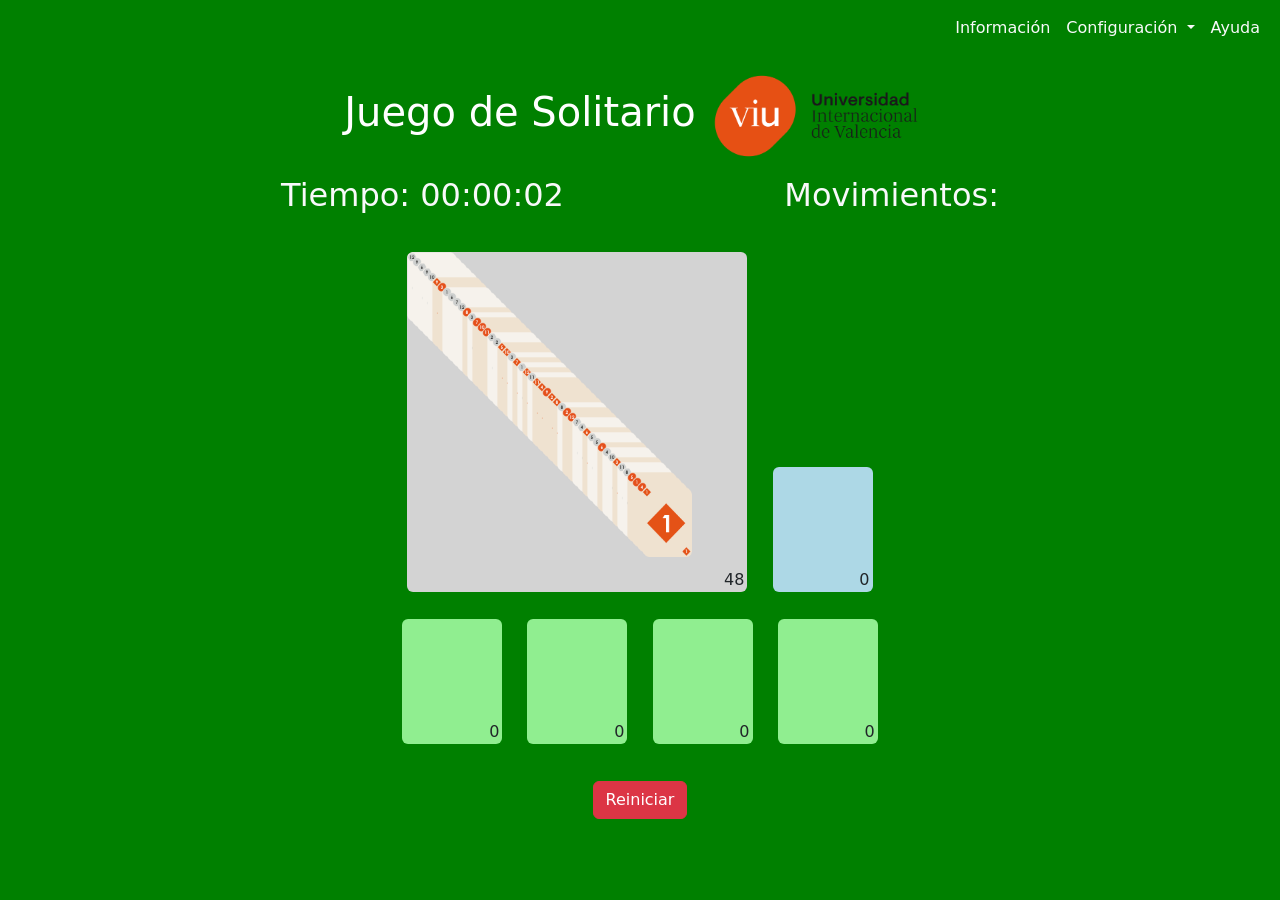
==== solitario.html @ b96832bf "info" ====
<!DOCTYPE html>

<html lang="es">
  <head>
    <title>Solitario VIU</title>
    <meta charset="utf-8" />
    <link 
      rel="stylesheet"
      href="https://cdn.jsdelivr.net/npm/bootstrap@5.3.0/dist/css/bootstrap.min.css" rel="stylesheet" 
      integrity="sha384-9ndCyUaIbzAi2FUVXJi0CjmCapSmO7SnpJef0486qhLnuZ2cdeRhO02iuK6FUUVM" crossorigin="anonymous"
    />
    <!-- <script src="https://cdn.jsdelivr.net/npm/@popperjs/core@2.11.8/dist/umd/popper.min.js" 
      integrity="sha384-I7E8VVD/ismYTF4hNIPjVp/Zjvgyol6VFvRkX/vR+Vc4jQkC+hVqc2pM8ODewa9r" crossorigin="anonymous">
    </script> -->
    <link rel="stylesheet" href="css/solitario.css" />


    <!--/*** !!!!!!!!!!!!!!!!!!! CODIGO !!!!!!!!!!!!!!!!!!!! **/
		Invocar a los ficheros de estilos y al JavaScript donde proceda
        -->
  </head>

  <body>
    <!-- MENU DE NAVEGACION -->
    <nav class="navbar navbar-expand-lg">
      <div class="container-fluid">
        <button 
          class="navbar-toggler" 
          type="button" 
          data-bs-toggle="collapse" 
          data-bs-target="#navbarSupportedContent" 
          aria-controls="navbarSupportedContent" 
          aria-expanded="false" 
          aria-label="Toggle navigation"
        >
          <span class="navbar-toggler-icon"></span>
        </button>
        <div class="collapse navbar-collapse" id="navbarSupportedContent ">
          <ul class="navbar-nav ms-auto mb-2 mb-lg-0  ">
              <li class="nav-item">
                <a 
                  href="#info"
                  class="nav-link  text-light "
                  data-bs-toggle="modal" data-bs-target="#infoModal"
                  aria-current="page"
                >
                Información
                </a>
            </li>
            <li class="nav-item dropdown">
              <a class="nav-link dropdown-toggle text-light" href="#" role="button" data-bs-toggle="dropdown" aria-expanded="false">
                Configuración
              </a>
              <ul class="dropdown-menu text-center">
                <li><a class="dropdown-item" href="#">Cartas a repartir</a></li>
                <li><hr class="dropdown-divider"></li>
                <li><a class="NumCards" href="#" onclick="functionNumCards(2)">2</a></li><li><hr class="dropdown-divider"></li>
                <li><a class="NumCards" href="#" onclick="functionNumCards(3)">3</a></li><li><hr class="dropdown-divider"></li>
                <li><a class="NumCards" href="#" onclick="functionNumCards(4)">4</a></li><li><hr class="dropdown-divider"></li>
                <li><a class="NumCards" href="#" onclick="functionNumCards(5)">5</a></li><li><hr class="dropdown-divider"></li>
                <li><a class="NumCards" href="#" onclick="functionNumCards(6)">6</a></li><li><hr class="dropdown-divider"></li>
                <li><a class="NumCards" href="#" onclick="functionNumCards(7)">7</a></li><li><hr class="dropdown-divider"></li>
                <li><a class="NumCards" href="#" onclick="functionNumCards(8)">8</a></li><li><hr class="dropdown-divider"></li>
                <li><a class="NumCards" href="#" onclick="functionNumCards(9)">9</a></li><li><hr class="dropdown-divider"></li>
                <li><a class="NumCards" href="#" onclick="functionNumCards(10)">10</a></li><li><hr class="dropdown-divider"></li>
                <li><a class="NumCards" href="#" onclick="functionNumCards(11)">11</a></li><li><hr class="dropdown-divider"></li>
                <li><a class="NumCards" href="#" onclick="functionNumCards(12)">12</a></li>
              </ul>
            </li>
            <li class="nav-item">
                <a 
                  href="#Ayuda"
                  class="nav-link  text-light "
                  data-bs-toggle="modal" data-bs-target="#exampleModal"
                  aria-current="page"
                >
                Ayuda
                </a>
            </li>

          </ul>
        </div>
      </div>
    </nav>

    <!-- PANTALLA MODAL DE TERMINACIÓN -->
    <div class="central flex-column">
      <div id="modal" class="modal" tabindex="-1">
        <div class="modal-dialog modal-dialog-centered">
          <div class="modal-content">
            <div class="modal-header">
              <h5 class="modal-title">Juego Terminado</h5>
            </div>
            <div class="modal-body">
              <p id="tiempo_final">Tiempo:</p>
              <p id="movimientos_final">Movimientos:</p>
            </div>
            <div class="modal-footer">
              <button type="button" id="cerrar-modal" class="btn btn-secondary" data-bs-dismiss="modal">Cerrar</button>
              <button type="button" id="reiniciar" class="btn btn-primary">Empezar de Nuevo</button>
            </div>
          </div>
        </div>
      </div>
      <!-- Título principal -->

      <!--/*** !!!!!!!!!!!!!!!!!!! CODIGO !!!!!!!!!!!!!!!!!!!! **/
			Rellenar h1 e insertar el logo donde proceda
        	-->
      <div class="container ">
        <div class="container flex-row center align-items-center">
          <h1 id="titulo">Juego de Solitario </h1>
          <a href="https://www.universidadviu.com/es/">
            <img href="https://www.universidadviu.com/es/" class="rounded"
              width="240"
              height="120"
              loading="lazy"
              src="imagenes/logoVIU.png"
              alt="logo_viu"
            />
          </a>
        </div>
      </div>



      <!-- Siguiente línea donde se indicará el tiempo transcurrido y la cantidad
				de movimientos que se han hecho hasta el momento. Estos números se 
				indicarán en los span internos -->
      <h2 id="marcadores">
        <span class="text-light">Tiempo: <span id="contador_tiempo"></span></span>
        <span style="display: inline-block; width: 200px"></span>
        <span class="text-light"
          >Movimientos: <span id="contador_movimientos" class=""></span
        ></span>
      </h2>

      <!-- La "mesa" contendrá los 6 tapetes. En la parte superior dos de ellos 
				y en la parte inferior los cuatro restantes. Los contadores de los
				mazos de cartas de cada tapete están indicados oportunamente dentro
				de elementos span -->
      <div id="mesa">
        <div class="tapetes_superiores">
          <div id="inicial" class="tapete rounded">
            <span id="contador_inicial" class="contador"></span>
          </div>
          <!--
					-->
          <div id="sobrantes_receptor" class="tapete rounded">
            <span id="contador_sobrantes_receptor" class="contador"></span>
          </div>
        </div>
        <div
          id="receptor1"
          class="tapete receptor rounded"
        >
          <span id="contador_receptor1" class="contador"></span>
        </div>
        <!--
				-->
        <div
          id="receptor2"
          class="tapete receptor rounded"
        >
          <span id="contador_receptor2" class="contador"></span>
        </div>
        <!--
				-->
        <div
          id="receptor3"
          class="tapete receptor rounded"
        >
          <span id="contador_receptor3" class="contador"></span>
        </div>
        <!--
				-->
        <div
          id="receptor4"
          class="tapete receptor rounded" 
        >
          <span id="contador_receptor4" class="contador"></span>
        </div>
      </div>

      <!-- Botón de reset que reinicia todo: partida, contadores de tiempo, de movimientos, ... -->
      <button id="reset" onclick="reiniciar()" class="btn btn-danger">
        Reiniciar
      </button>
    </div>
    <!-- class="central" -->


    <!-- CUADRO MODAL GENERADO PARA MOSTRAR UNA PANTALLA DE AYUDA -->
    <div class="modal fade" id="exampleModal" tabindex="-1" aria-labelledby="exampleModalLabel" aria-hidden="true">
      <div class="modal-dialog">
        <div class="modal-content">
          <div class="modal-header">
            <h1 class="modal-title fs-5" id="exampleModalLabel">Ayuda Juego Solitario</h1>
            <button type="button" class="btn-close" data-bs-dismiss="modal" aria-label="Close"></button>
          </div>
          <div class="modal-body">
            El funcionamiento del juego...
          </div>
          <div class="modal-footer">
            <button type="button" class="btn btn-primary" data-bs-dismiss="modal">Cerrar</button>
          </div>
        </div>
      </div>
    </div>

    <!-- CUADRO MODAL GENERADO PARA MOSTRAR UNA PANTALLA DE INFORMACION DE LA ASIGNATURA -->
    <div class="modal fade" id="infoModal" tabindex="-1" aria-labelledby="infoModalLabel" aria-hidden="true">
      <div class="modal-dialog">
        <div class="modal-content">
          <div class="modal-header">
            <h1 class="modal-title fs-5" id="infoModalLabel">Información Asignatura</h1>
            <button type="button" class="btn-close" data-bs-dismiss="modal" aria-label="Close"></button>
          </div>
          <div class="modal-body">
            Actividad 1: HTML+CSS+JavaScript
          </div>
          <div class="modal-body viu">05MASW</div>
          <div class="modal-body">DESARROLLO DE APLICACIONES WEB II: LADO DEL CLIENTE (FRONT-END) Y MULTIMEDIA</div>
          <hr class="modal-divider"></li>
          <div class="modal-body">Profesor: </div>
          <div class="modal-body">-Ismael de Fez Lava</div>
          
          <div class="modal-body">Alumnos: </div>
          <div class="modal-body">-Camila Micaela Urquizo Suca</div>
          <div class="modal-body">-Alejandro Vázquez Menéndez</div>
          <div class="modal-body">-David Lima Granada</div>

          

          <div class="modal-footer">
            <button type="button" class="btn btn-primary" data-bs-dismiss="modal">Cerrar</button>
          </div>
        </div>
      </div>
    </div>

    <script src="https://cdn.jsdelivr.net/npm/bootstrap@5.3.0/dist/js/bootstrap.bundle.min.js" integrity="sha384-geWF76RCwLtnZ8qwWowPQNguL3RmwHVBC9FhGdlKrxdiJJigb/j/68SIy3Te4Bkz" crossorigin="anonymous"></script>

  </body>
  <script type="text/javascript" src="js/solitario.js"></script>
</html>
---- css/solitario.css ----
/**
	Especificaciones CSS para el juego del solitario 
*/

/* /*** !!!!!!!!!!!!!!!!!!! CODIGO !!!!!!!!!!!!!!!!!!!! 
	Completar los estilos que faltan y modificar al gusto del alumno
**/

/* Todos los contadores estarán ubicados en la parte inferior 
   derecha (position absolute) de los respectivos tapetes (position relative).
*/
body{
	background: green;
}
.contador {
	position: absolute;
	bottom: 0px;
	right: 3px;
}
.flex-row {
	display: flex;
	flex-direction: row;
}
.flex-column {
	display: flex;
    flex-direction: column;
}
.central{
	align-items: center;
}

.center {
	justify-content: center;
}


/* Centrado del título y color */
h1#titulo {
	text-align: center;
	color: #E65014;
	color: white;
}

/* Centrado de los marcadores de tiempo y movimientos */
h2#marcadores{ 
	text-align: center; 
}

/* Mesa que contiene a los tapetes centrados */
div#mesa{
	text-align: center;
	margin:20px;
}
a{
	text-decoration: none;
  }
/* Todos los tapetes con position relative para que
   los respectivos mazos (arrays de <img>) puedan
   posicionarse de manera absoluta respecto a ellos */
div.tapete{
	display: inline-block;
	position: relative;
	margin: 10px;
}

/* Dimensiones y color de fondo para el tapete inicial */
div.tapete#inicial{
	width: 340px;
	height: 340px;			
	background-color: lightgrey;
}

/* Dimensiones para todos los tapetes salvo el inicial */
div.tapete:not(#inicial){				
	height: 125px;
	width: 100px;
}

/* Color de fondo para el tapete de las cartas sobrantes */
div.tapete#sobrantes_receptor{
	background-color: lightblue;
}

/* Color de fondo de los tapetes receptores */
div.tapete.receptor{
	background-color: lightgreen;
}

button#reset {
	max-width: 100px;
}
div.viu {
	text-align: center;
	color: #E65014;
}
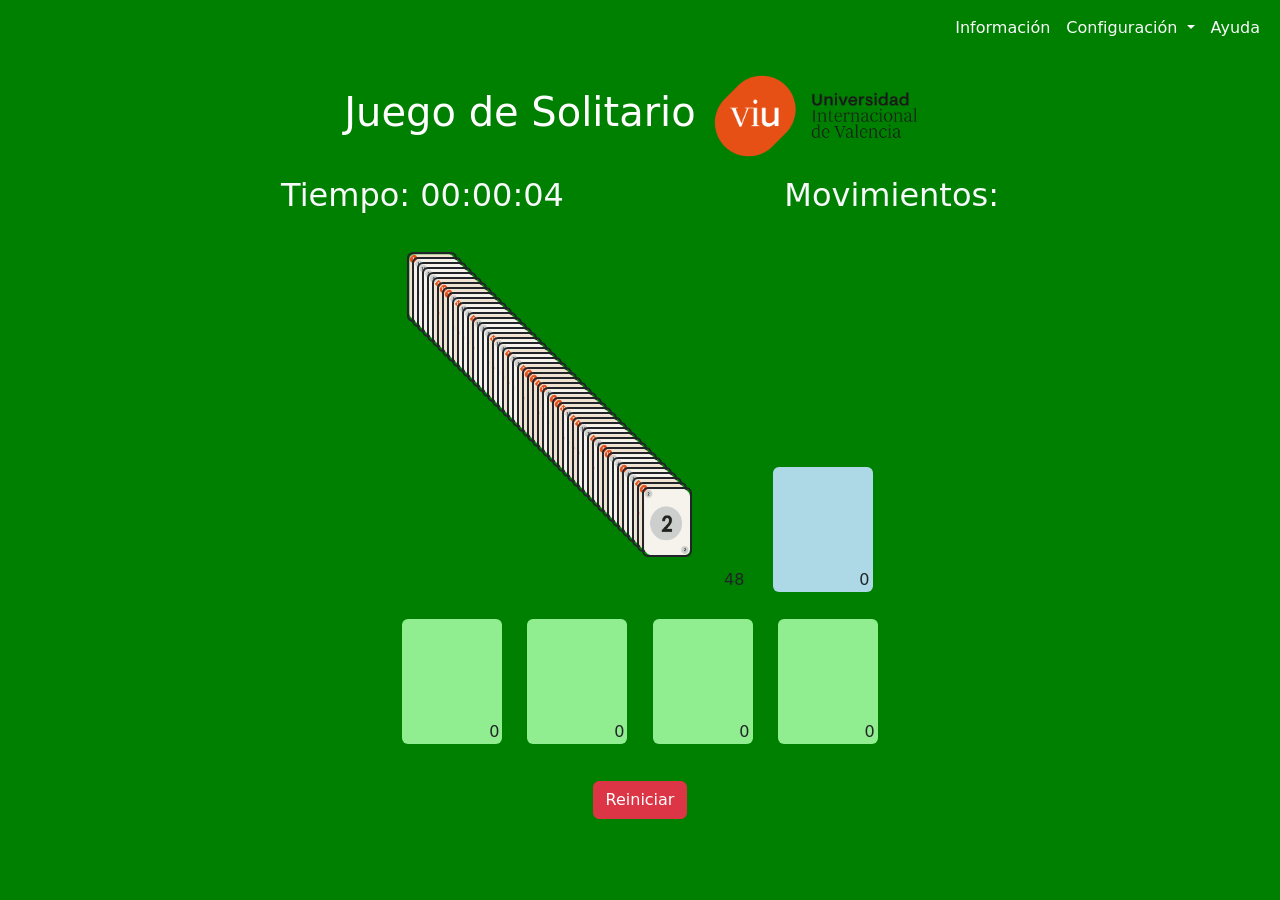
==== commit 437ae836: "color tapiz" ====
--- a/solitario.html
+++ b/solitario.html
@@ -194,15 +194,16 @@
     <div class="modal fade" id="exampleModal" tabindex="-1" aria-labelledby="exampleModalLabel" aria-hidden="true">
       <div class="modal-dialog">
         <div class="modal-content">
-          <div class="modal-header">
-            <h1 class="modal-title fs-5" id="exampleModalLabel">Ayuda Juego Solitario</h1>
+          <div class="modal-header ">
+            <h1 class="modal-title fs-5 " id="exampleModalLabel">Funcionamiento Juego Solitario</h1>
             <button type="button" class="btn-close" data-bs-dismiss="modal" aria-label="Close"></button>
           </div>
-          <div class="modal-body">
-            El funcionamiento del juego...
+          <div class="modal-body text-center">
+            <a href="utils/Actividad1.pdf" target="_blank">Actividad 1.pdf</a>
+            
           </div>
           <div class="modal-footer">
-            <button type="button" class="btn btn-primary" data-bs-dismiss="modal">Cerrar</button>
+            <button type="button" class="btn btn-primary  mx-auto " data-bs-dismiss="modal">Cerrar</button>
           </div>
         </div>
       </div>
--- a/css/solitario.css
+++ b/css/solitario.css
@@ -67,7 +67,7 @@
 div.tapete#inicial{
 	width: 340px;
 	height: 340px;			
-	background-color: lightgrey;
+	//background-color: lightgrey;
 }
 
 /* Dimensiones para todos los tapetes salvo el inicial */
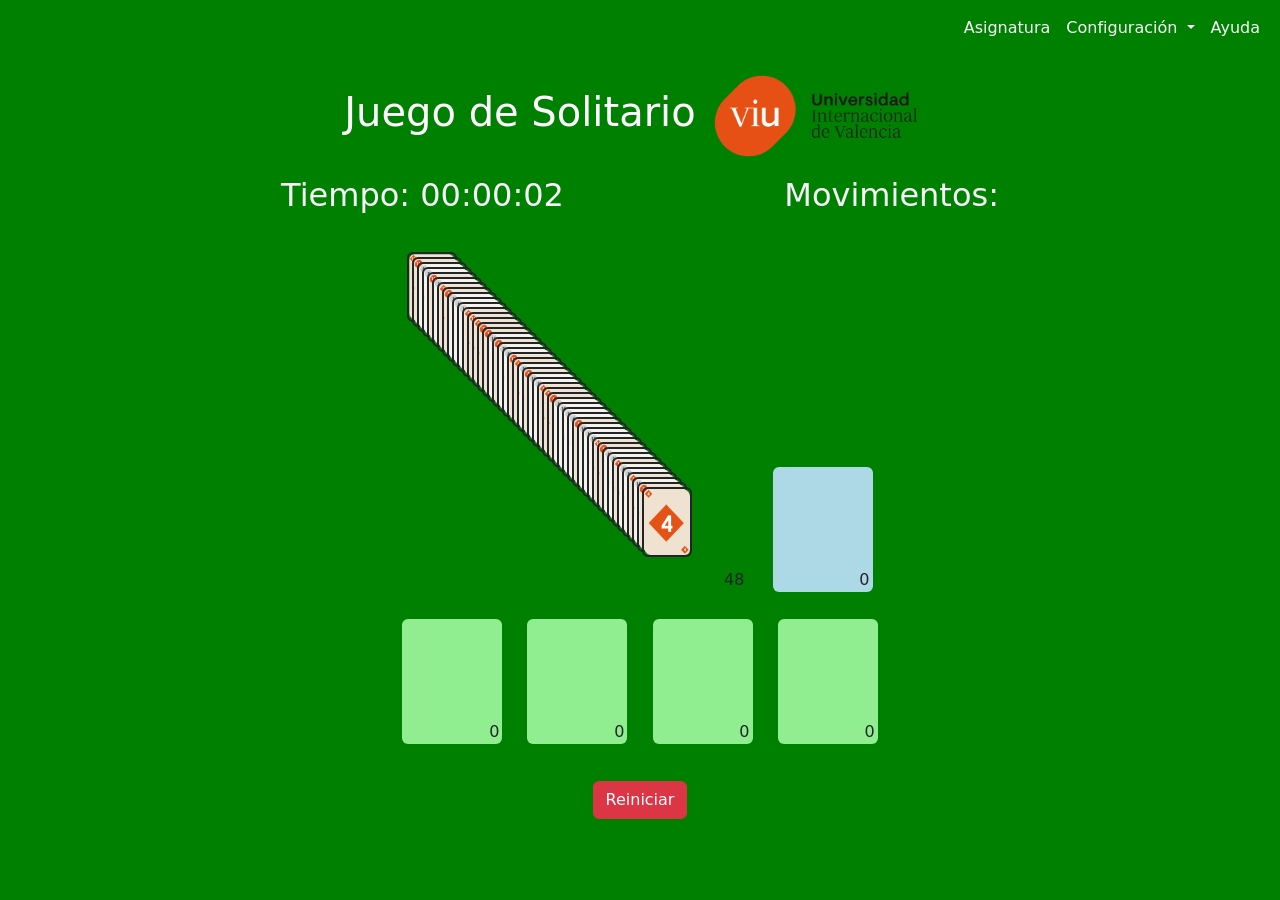
==== commit b28ea540: "bug tiempo" ====
--- a/solitario.html
+++ b/solitario.html
@@ -44,7 +44,7 @@
                   data-bs-toggle="modal" data-bs-target="#infoModal"
                   aria-current="page"
                 >
-                Información
+                Asignatura
                 </a>
             </li>
             <li class="nav-item dropdown">
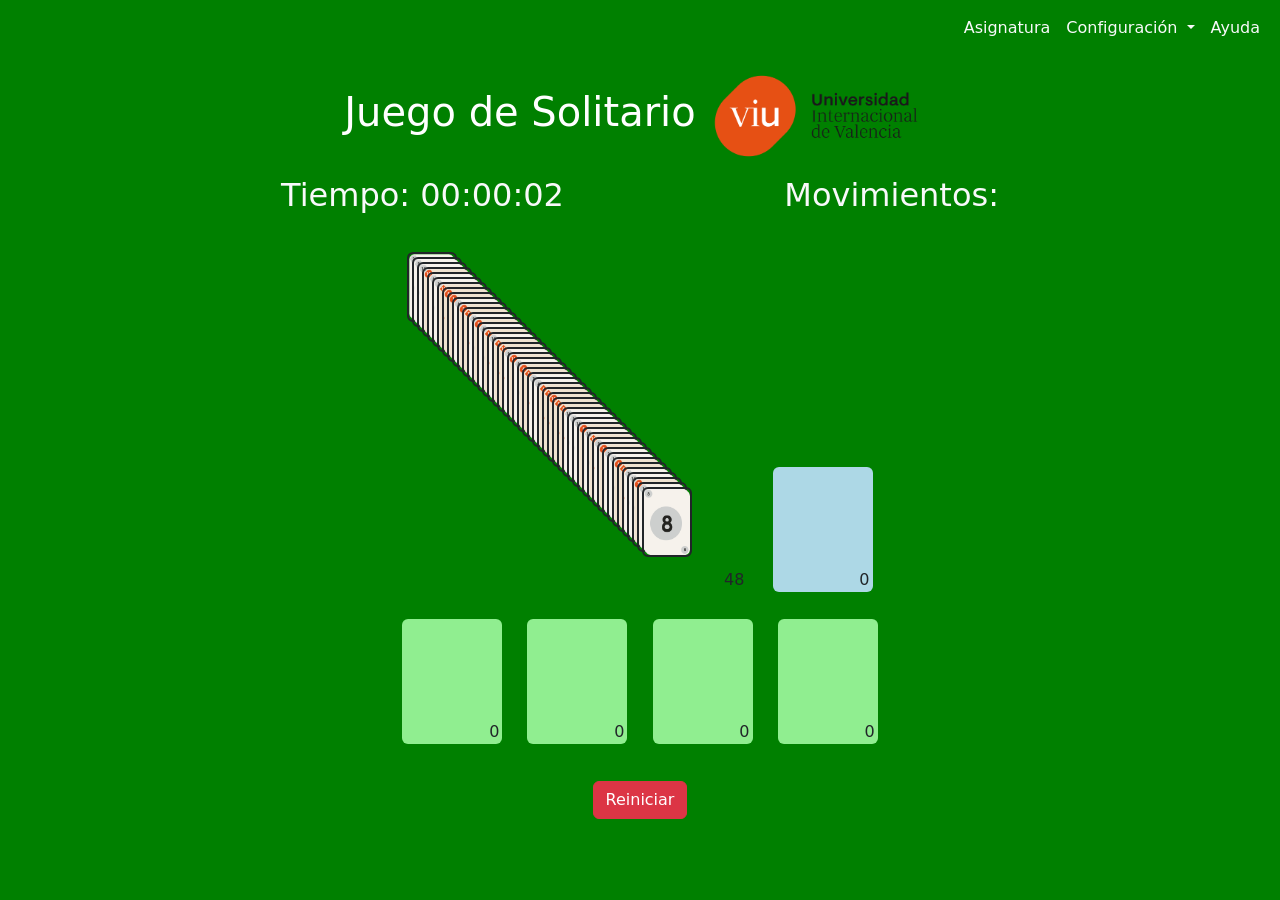
==== commit 0d78c438: "updates front" ====
--- a/solitario.html
+++ b/solitario.html
@@ -54,17 +54,17 @@
               <ul class="dropdown-menu text-center">
                 <li><a class="dropdown-item" href="#">Cartas a repartir</a></li>
                 <li><hr class="dropdown-divider"></li>
-                <li><a class="NumCards" href="#" onclick="functionNumCards(2)">2</a></li><li><hr class="dropdown-divider"></li>
-                <li><a class="NumCards" href="#" onclick="functionNumCards(3)">3</a></li><li><hr class="dropdown-divider"></li>
-                <li><a class="NumCards" href="#" onclick="functionNumCards(4)">4</a></li><li><hr class="dropdown-divider"></li>
-                <li><a class="NumCards" href="#" onclick="functionNumCards(5)">5</a></li><li><hr class="dropdown-divider"></li>
-                <li><a class="NumCards" href="#" onclick="functionNumCards(6)">6</a></li><li><hr class="dropdown-divider"></li>
-                <li><a class="NumCards" href="#" onclick="functionNumCards(7)">7</a></li><li><hr class="dropdown-divider"></li>
-                <li><a class="NumCards" href="#" onclick="functionNumCards(8)">8</a></li><li><hr class="dropdown-divider"></li>
-                <li><a class="NumCards" href="#" onclick="functionNumCards(9)">9</a></li><li><hr class="dropdown-divider"></li>
-                <li><a class="NumCards" href="#" onclick="functionNumCards(10)">10</a></li><li><hr class="dropdown-divider"></li>
-                <li><a class="NumCards" href="#" onclick="functionNumCards(11)">11</a></li><li><hr class="dropdown-divider"></li>
-                <li><a class="NumCards" href="#" onclick="functionNumCards(12)">12</a></li>
+                <li onclick="functionNumCards(2)"><a class="NumCards" href="#">2</a></li><li><hr class="dropdown-divider"></li>
+                <li onclick="functionNumCards(3)"><a class="NumCards" href="#">3</a></li><li><hr class="dropdown-divider"></li>
+                <li onclick="functionNumCards(4)"><a class="NumCards" href="#">4</a></li><li><hr class="dropdown-divider"></li>
+                <li onclick="functionNumCards(5)"><a class="NumCards" href="#">5</a></li><li><hr class="dropdown-divider"></li>
+                <li onclick="functionNumCards(6)"><a class="NumCards" href="#">6</a></li><li><hr class="dropdown-divider"></li>
+                <li onclick="functionNumCards(7)"><a class="NumCards" href="#">7</a></li><li><hr class="dropdown-divider"></li>
+                <li onclick="functionNumCards(8)"><a class="NumCards" href="#">8</a></li><li><hr class="dropdown-divider"></li>
+                <li onclick="functionNumCards(9)"><a class="NumCards" href="#">9</a></li><li><hr class="dropdown-divider"></li>
+                <li onclick="functionNumCards(10)"><a class="NumCards" href="#">10</a></li><li><hr class="dropdown-divider"></li>
+                <li onclick="functionNumCards(11)"><a class="NumCards" href="#">11</a></li><li><hr class="dropdown-divider"></li>
+                <li onclick="functionNumCards(12)"><a class="NumCards" href="#">12</a></li>
               </ul>
             </li>
             <li class="nav-item">
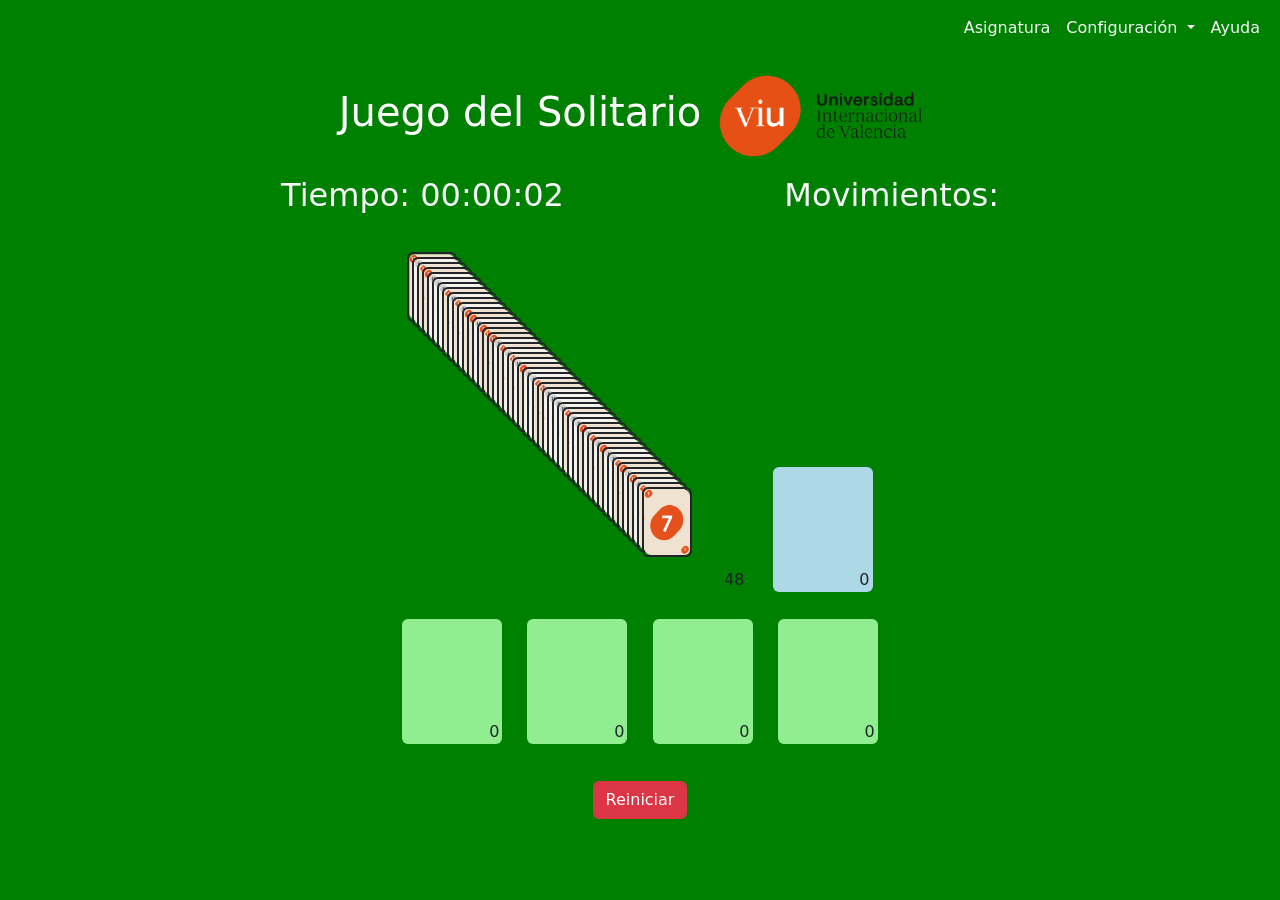
==== commit 2b95b395: "varios" ====
--- a/solitario.html
+++ b/solitario.html
@@ -3,7 +3,7 @@
 <html lang="es">
   <head>
     <title>Solitario VIU</title>
-    <meta charset="utf-8" />
+    <link rel = "icon" href = "imagenes/viu.png" type = "image/x-icon"> <meta charset="utf-8" />
     <link 
       rel="stylesheet"
       href="https://cdn.jsdelivr.net/npm/bootstrap@5.3.0/dist/css/bootstrap.min.css" rel="stylesheet" 
@@ -15,12 +15,9 @@
     <link rel="stylesheet" href="css/solitario.css" />
 
 
-    <!--/*** !!!!!!!!!!!!!!!!!!! CODIGO !!!!!!!!!!!!!!!!!!!! **/
-		Invocar a los ficheros de estilos y al JavaScript donde proceda
-        -->
   </head>
-
   <body>
+
     <!-- MENU DE NAVEGACION -->
     <nav class="navbar navbar-expand-lg">
       <div class="container-fluid">
@@ -33,7 +30,7 @@
           aria-expanded="false" 
           aria-label="Toggle navigation"
         >
-          <span class="navbar-toggler-icon"></span>
+        <span class="navbar-toggler-icon"></span>
         </button>
         <div class="collapse navbar-collapse" id="navbarSupportedContent ">
           <ul class="navbar-nav ms-auto mb-2 mb-lg-0  ">
@@ -77,13 +74,12 @@
                 Ayuda
                 </a>
             </li>
-
           </ul>
         </div>
       </div>
     </nav>
 
-    <!-- PANTALLA MODAL DE TERMINACIÓN -->
+    <!-- PANTALLA MODAL DE TERMINACIÓN DE PARTIDA-->
     <div class="central flex-column">
       <div id="modal" class="modal" tabindex="-1">
         <div class="modal-dialog modal-dialog-centered">
@@ -103,13 +99,9 @@
         </div>
       </div>
       <!-- Título principal -->
-
-      <!--/*** !!!!!!!!!!!!!!!!!!! CODIGO !!!!!!!!!!!!!!!!!!!! **/
-			Rellenar h1 e insertar el logo donde proceda
-        	-->
       <div class="container ">
         <div class="container flex-row center align-items-center">
-          <h1 id="titulo">Juego de Solitario </h1>
+          <h1 id="titulo">Juego del Solitario </h1>
           <a href="https://www.universidadviu.com/es/">
             <img href="https://www.universidadviu.com/es/" class="rounded"
               width="240"
@@ -172,8 +164,6 @@
         >
           <span id="contador_receptor3" class="contador"></span>
         </div>
-        <!--
-				-->
         <div
           id="receptor4"
           class="tapete receptor rounded" 
@@ -195,7 +185,7 @@
       <div class="modal-dialog">
         <div class="modal-content">
           <div class="modal-header ">
-            <h1 class="modal-title fs-5 " id="exampleModalLabel">Funcionamiento Juego Solitario</h1>
+            <h1 class="modal-title fs-5 " id="exampleModalLabel">Funcionamiento Juego del Solitario</h1>
             <button type="button" class="btn-close" data-bs-dismiss="modal" aria-label="Close"></button>
           </div>
           <div class="modal-body text-center">
@@ -216,24 +206,21 @@
           <div class="modal-header">
             <h1 class="modal-title fs-5" id="infoModalLabel">Información Asignatura</h1>
             <button type="button" class="btn-close" data-bs-dismiss="modal" aria-label="Close"></button>
-          </div>
-          <div class="modal-body">
-            Actividad 1: HTML+CSS+JavaScript
-          </div>
-          <div class="modal-body viu">05MASW</div>
-          <div class="modal-body">DESARROLLO DE APLICACIONES WEB II: LADO DEL CLIENTE (FRONT-END) Y MULTIMEDIA</div>
-          <hr class="modal-divider"></li>
-          <div class="modal-body">Profesor: </div>
-          <div class="modal-body">-Ismael de Fez Lava</div>
-          
-          <div class="modal-body">Alumnos: </div>
-          <div class="modal-body">-Camila Micaela Urquizo Suca</div>
-          <div class="modal-body">-Alejandro Vázquez Menéndez</div>
-          <div class="modal-body">-David Lima Granada</div>
-
-          
-
-          <div class="modal-footer">
+            </div>
+            <div class="modal-body">
+              Actividad 1: HTML+CSS+JavaScript
+            </div>
+            <div class="modal-body viu"><strong>05MASW</strong></div>
+            <div class="modal-body">DESARROLLO DE APLICACIONES WEB II: LADO DEL CLIENTE (FRONT-END) Y MULTIMEDIA</div>
+            <hr class="modal-divider"></li>
+            <div class="modal-body">Profesor: </div>
+            <div class="modal-body">-<strong>Ismael de Fez Lava</strong></div>
+            
+            <div class="modal-body">Alumnos: </div>
+            <div class="modal-body">-<strong>Camila Micaela Urquizo Suca</strong></div>
+            <div class="modal-body">-<strong>Alejandro Vázquez Menéndez</strong></div>
+            <div class="modal-body">-<strong>David Lima Granada</strong></div>
+            <div class="modal-footer">
             <button type="button" class="btn btn-primary" data-bs-dismiss="modal">Cerrar</button>
           </div>
         </div>
--- a/css/solitario.css
+++ b/css/solitario.css
@@ -67,7 +67,7 @@
 div.tapete#inicial{
 	width: 340px;
 	height: 340px;			
-	//background-color: lightgrey;
+	/* background-color: lightgrey; */
 }
 
 /* Dimensiones para todos los tapetes salvo el inicial */
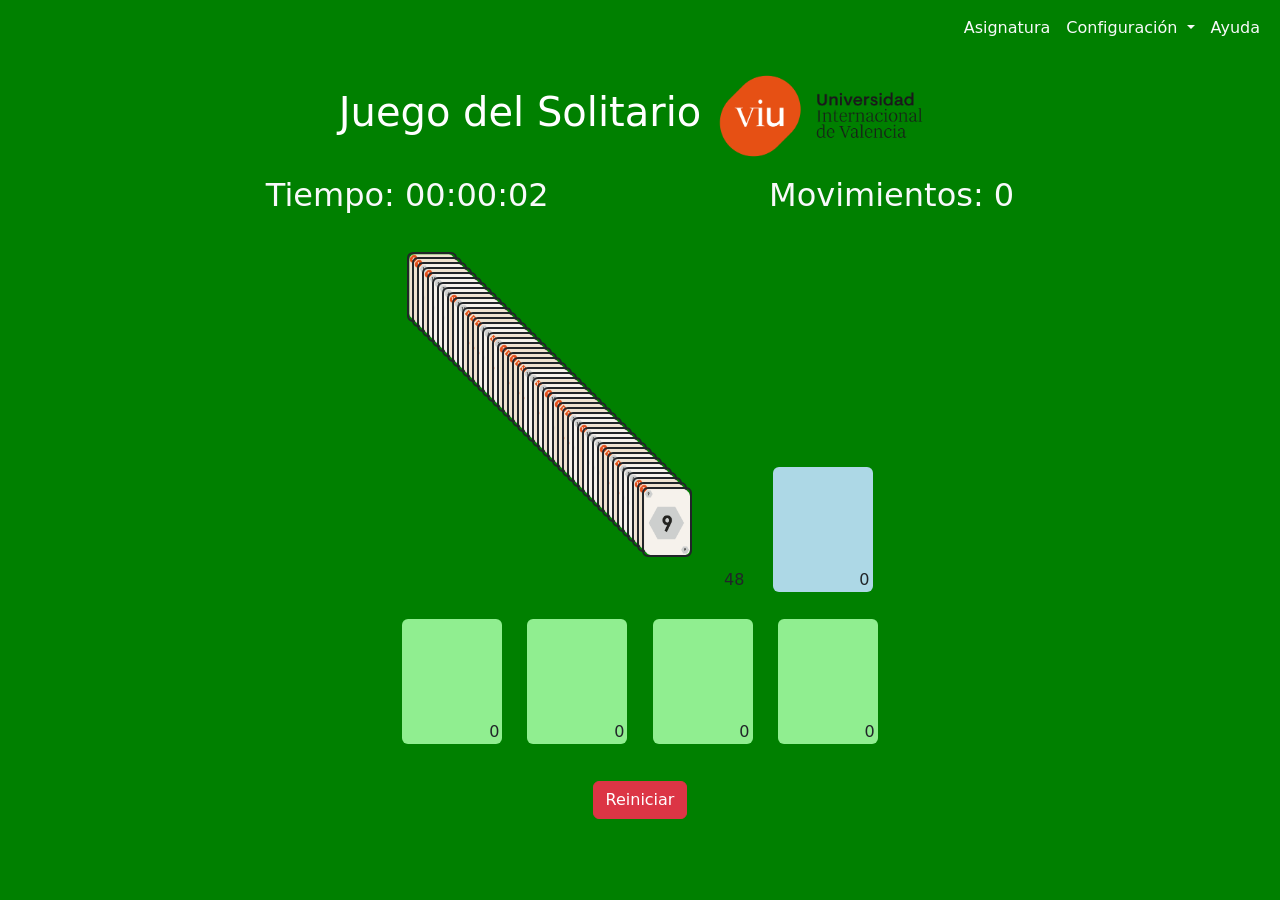
==== commit 0b1ee50c: "varios2" ====
--- a/solitario.html
+++ b/solitario.html
@@ -9,9 +9,6 @@
       href="https://cdn.jsdelivr.net/npm/bootstrap@5.3.0/dist/css/bootstrap.min.css" rel="stylesheet" 
       integrity="sha384-9ndCyUaIbzAi2FUVXJi0CjmCapSmO7SnpJef0486qhLnuZ2cdeRhO02iuK6FUUVM" crossorigin="anonymous"
     />
-    <!-- <script src="https://cdn.jsdelivr.net/npm/@popperjs/core@2.11.8/dist/umd/popper.min.js" 
-      integrity="sha384-I7E8VVD/ismYTF4hNIPjVp/Zjvgyol6VFvRkX/vR+Vc4jQkC+hVqc2pM8ODewa9r" crossorigin="anonymous">
-    </script> -->
     <link rel="stylesheet" href="css/solitario.css" />
 
 
@@ -39,9 +36,8 @@
                   href="#info"
                   class="nav-link  text-light "
                   data-bs-toggle="modal" data-bs-target="#infoModal"
-                  aria-current="page"
-                >
-                Asignatura
+                  aria-current="page">
+                  Asignatura
                 </a>
             </li>
             <li class="nav-item dropdown">
@@ -49,7 +45,7 @@
                 Configuración
               </a>
               <ul class="dropdown-menu text-center">
-                <li><a class="dropdown-item" href="#">Cartas a repartir</a></li>
+                <li><a class="dropdown-item" >Cartas a repartir</a></li>
                 <li><hr class="dropdown-divider"></li>
                 <li onclick="functionNumCards(2)"><a class="NumCards" href="#">2</a></li><li><hr class="dropdown-divider"></li>
                 <li onclick="functionNumCards(3)"><a class="NumCards" href="#">3</a></li><li><hr class="dropdown-divider"></li>
@@ -69,9 +65,8 @@
                   href="#Ayuda"
                   class="nav-link  text-light "
                   data-bs-toggle="modal" data-bs-target="#exampleModal"
-                  aria-current="page"
-                >
-                Ayuda
+                  aria-current="page">
+                   Ayuda
                 </a>
             </li>
           </ul>
@@ -116,14 +111,14 @@
 
 
 
-      <!-- Siguiente línea donde se indicará el tiempo transcurrido y la cantidad
+      <!-- En la siguientes líneas se indicará el tiempo transcurrido y la cantidad
 				de movimientos que se han hecho hasta el momento. Estos números se 
 				indicarán en los span internos -->
       <h2 id="marcadores">
         <span class="text-light">Tiempo: <span id="contador_tiempo"></span></span>
         <span style="display: inline-block; width: 200px"></span>
         <span class="text-light"
-          >Movimientos: <span id="contador_movimientos" class=""></span
+          >Movimientos: 0<span id="contador_movimientos" class=""></span
         ></span>
       </h2>
 
@@ -136,38 +131,20 @@
           <div id="inicial" class="tapete rounded">
             <span id="contador_inicial" class="contador"></span>
           </div>
-          <!--
-					-->
           <div id="sobrantes_receptor" class="tapete rounded">
             <span id="contador_sobrantes_receptor" class="contador"></span>
           </div>
         </div>
-        <div
-          id="receptor1"
-          class="tapete receptor rounded"
-        >
+        <div id="receptor1" class="tapete receptor rounded">
           <span id="contador_receptor1" class="contador"></span>
         </div>
-        <!--
-				-->
-        <div
-          id="receptor2"
-          class="tapete receptor rounded"
-        >
+        <div id="receptor2" class="tapete receptor rounded">
           <span id="contador_receptor2" class="contador"></span>
         </div>
-        <!--
-				-->
-        <div
-          id="receptor3"
-          class="tapete receptor rounded"
-        >
+        <div id="receptor3" class="tapete receptor rounded">
           <span id="contador_receptor3" class="contador"></span>
         </div>
-        <div
-          id="receptor4"
-          class="tapete receptor rounded" 
-        >
+        <div id="receptor4" class="tapete receptor rounded" >
           <span id="contador_receptor4" class="contador"></span>
         </div>
       </div>
@@ -177,8 +154,6 @@
         Reiniciar
       </button>
     </div>
-    <!-- class="central" -->
-
 
     <!-- CUADRO MODAL GENERADO PARA MOSTRAR UNA PANTALLA DE AYUDA -->
     <div class="modal fade" id="exampleModal" tabindex="-1" aria-labelledby="exampleModalLabel" aria-hidden="true">
@@ -189,8 +164,7 @@
             <button type="button" class="btn-close" data-bs-dismiss="modal" aria-label="Close"></button>
           </div>
           <div class="modal-body text-center">
-            <a href="utils/Actividad1.pdf" target="_blank">Actividad 1.pdf</a>
-            
+            <a href="utils/Actividad1.pdf" target="_blank">Actividad 1.pdf</a>    
           </div>
           <div class="modal-footer">
             <button type="button" class="btn btn-primary  mx-auto " data-bs-dismiss="modal">Cerrar</button>
@@ -214,8 +188,7 @@
             <div class="modal-body">DESARROLLO DE APLICACIONES WEB II: LADO DEL CLIENTE (FRONT-END) Y MULTIMEDIA</div>
             <hr class="modal-divider"></li>
             <div class="modal-body">Profesor: </div>
-            <div class="modal-body">-<strong>Ismael de Fez Lava</strong></div>
-            
+            <div class="modal-body">-<strong>Ismael de Fez Lava</strong></div>           
             <div class="modal-body">Alumnos: </div>
             <div class="modal-body">-<strong>Camila Micaela Urquizo Suca</strong></div>
             <div class="modal-body">-<strong>Alejandro Vázquez Menéndez</strong></div>
@@ -228,7 +201,6 @@
     </div>
 
     <script src="https://cdn.jsdelivr.net/npm/bootstrap@5.3.0/dist/js/bootstrap.bundle.min.js" integrity="sha384-geWF76RCwLtnZ8qwWowPQNguL3RmwHVBC9FhGdlKrxdiJJigb/j/68SIy3Te4Bkz" crossorigin="anonymous"></script>
-
   </body>
   <script type="text/javascript" src="js/solitario.js"></script>
 </html>
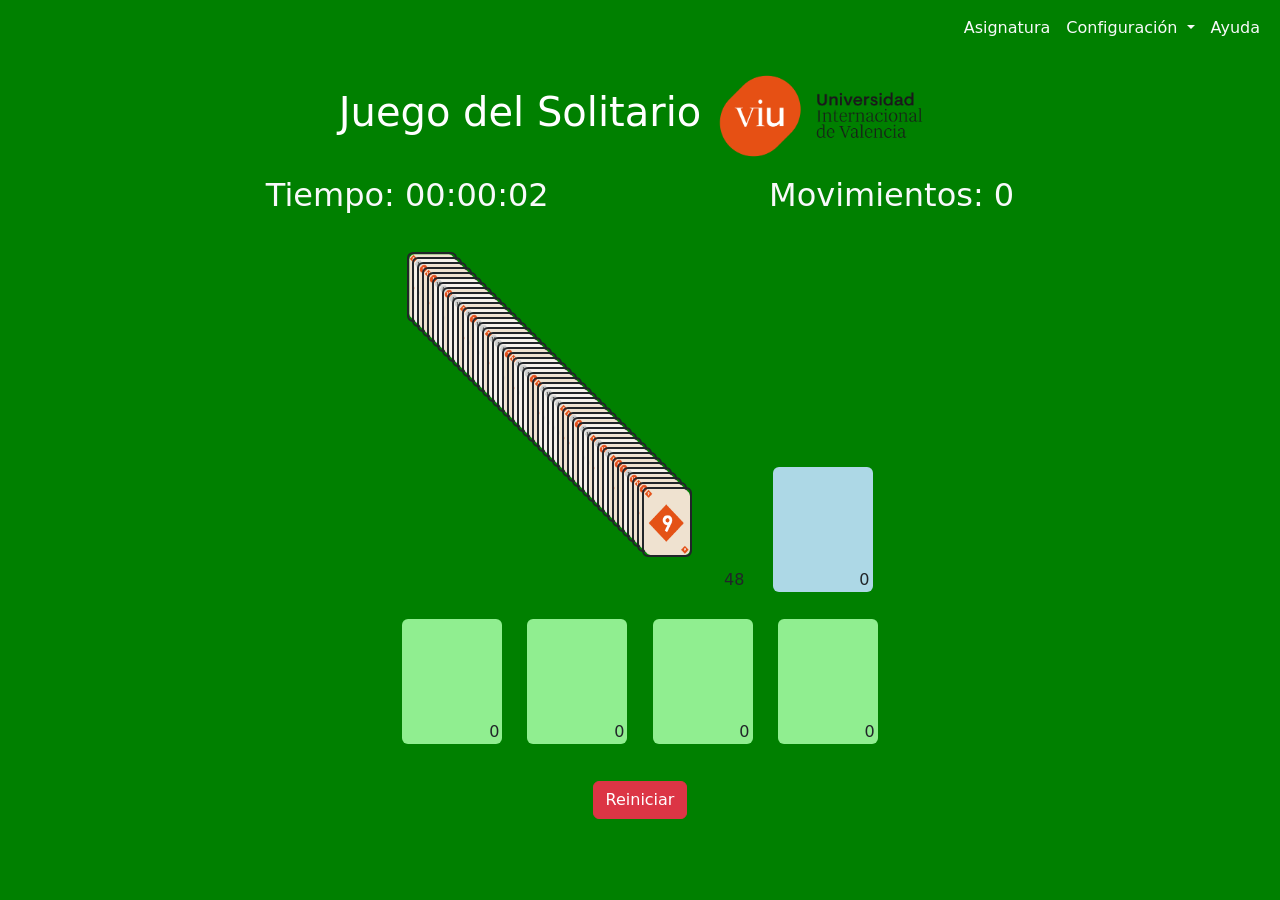
==== commit e3453eef: "pdf" ====
--- a/solitario.html
+++ b/solitario.html
@@ -164,7 +164,8 @@
             <button type="button" class="btn-close" data-bs-dismiss="modal" aria-label="Close"></button>
           </div>
           <div class="modal-body text-center">
-            <a href="utils/Actividad1.pdf" target="_blank">Actividad 1.pdf</a>    
+            <!-- <a href="utils/Actividad1.pdf" target="_blank">Actividad 1.pdf</a>     -->
+            <a href="https://github.com/kamila1509/viu_solitario/raw/main/utils/Actividad1.pdf" target="_blank">Actividad 1.pdf</a>  
           </div>
           <div class="modal-footer">
             <button type="button" class="btn btn-primary  mx-auto " data-bs-dismiss="modal">Cerrar</button>
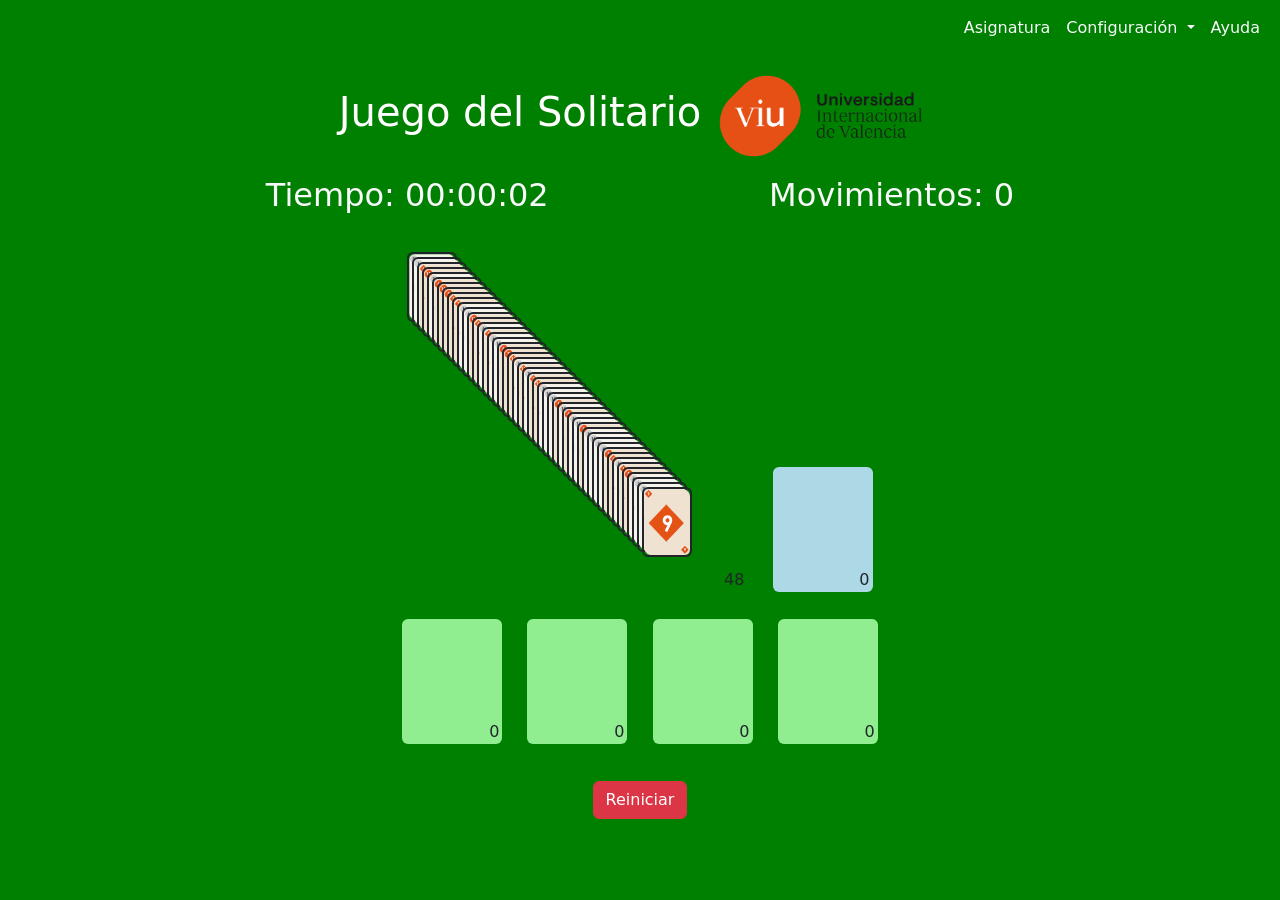
==== commit cddc0344: "pdf new" ====
--- a/solitario.html
+++ b/solitario.html
@@ -165,7 +165,7 @@
           </div>
           <div class="modal-body text-center">
             <!-- <a href="utils/Actividad1.pdf" target="_blank">Actividad 1.pdf</a>     -->
-            <a href="https://github.com/kamila1509/viu_solitario/raw/main/utils/Actividad1.pdf" target="_blank">Actividad 1.pdf</a>  
+            <a href=" https://www.dropbox.com/scl/fi/r1zf7hz3zh6d28rosas48/Actividad1.pdf?rlkey=9z8qyqvb86zlxa0xt60dg5guj&dl=0" target="_blank">Actividad 1.pdf</a>  
           </div>
           <div class="modal-footer">
             <button type="button" class="btn btn-primary  mx-auto " data-bs-dismiss="modal">Cerrar</button>
